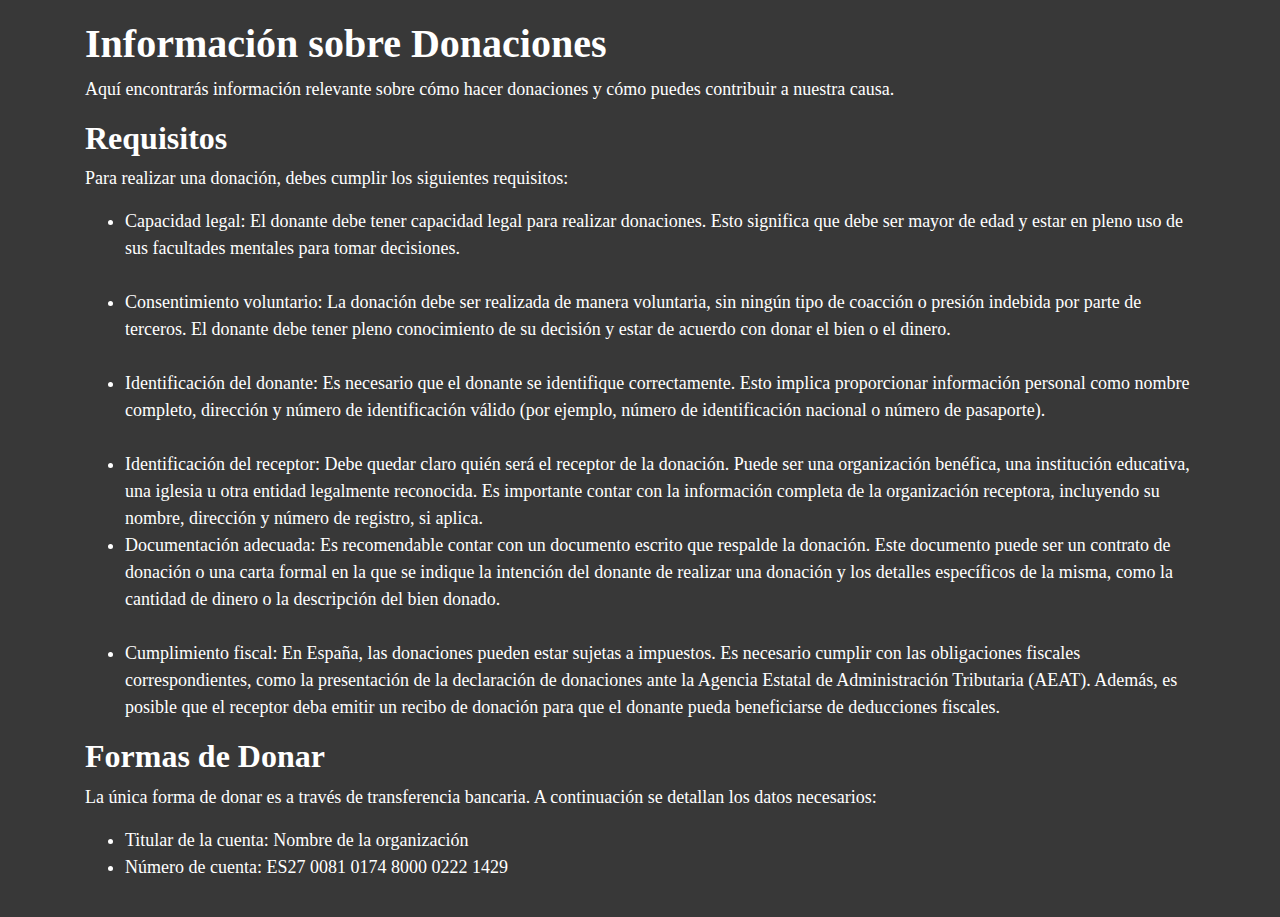
==== donaciones.html @ 733b491b "Add files via upload" ====
<!DOCTYPE html>
<html lang="es">

<head>
  <meta charset="UTF-8">
  <meta name="viewport" content="width=device-width, initial-scale=1.0">
  <title>Información de Donaciones</title>
  <link rel="stylesheet" href="https://maxcdn.bootstrapcdn.com/bootstrap/4.0.0/css/bootstrap.min.css">
  <link rel="stylesheet" href="donaciones.css">
</head>

<body>
  <div class="container">
    <h1>Información sobre Donaciones</h1>
    <p>Aquí encontrarás información relevante sobre cómo hacer donaciones y cómo puedes contribuir a nuestra causa.</p>


    <h2>Requisitos</h2>
    <p>Para realizar una donación, debes cumplir los siguientes requisitos:</p>
    <ul>
      <li>Capacidad legal: El donante debe tener capacidad legal para realizar donaciones. Esto significa que debe ser
        mayor de edad y estar en pleno uso de sus facultades mentales para tomar decisiones.</li><br>
      <li>Consentimiento voluntario: La donación debe ser realizada de manera voluntaria, sin ningún tipo de coacción o
        presión indebida por parte de terceros. El donante debe tener pleno conocimiento de su decisión y estar de
        acuerdo con donar el bien o el dinero.</li><br>
      <li>Identificación del donante: Es necesario que el donante se identifique correctamente. Esto implica
        proporcionar información personal como nombre completo, dirección y número de identificación válido (por
        ejemplo, número de identificación nacional o número de pasaporte).</li><br>
      <li>Identificación del receptor: Debe quedar claro quién será el receptor de la donación. Puede ser una
        organización benéfica, una institución educativa, una iglesia u otra entidad legalmente reconocida. Es
        importante contar con la información completa de la organización receptora, incluyendo su nombre, dirección y
        número de registro, si aplica.</li>
      <li>Documentación adecuada: Es recomendable contar con un documento escrito que respalde la donación. Este
        documento puede ser un contrato de donación o una carta formal en la que se indique la intención del donante de
        realizar una donación y los detalles específicos de la misma, como la cantidad de dinero o la descripción del
        bien donado.</li><br>
      <li>Cumplimiento fiscal: En España, las donaciones pueden estar sujetas a impuestos. Es necesario cumplir con las
        obligaciones fiscales correspondientes, como la presentación de la declaración de donaciones ante la Agencia
        Estatal de Administración Tributaria (AEAT). Además, es posible que el receptor deba emitir un recibo de
        donación para que el donante pueda beneficiarse de deducciones fiscales.</li>
    </ul>

    <h2>Formas de Donar</h2>
    <p>La única forma de donar es a través de transferencia bancaria. A continuación se detallan los datos necesarios:
    </p>
    <ul>
      <li>Titular de la cuenta: Nombre de la organización</li>
      <li>Número de cuenta: ES27 0081 0174 8000 0222 1429</li>
    </ul>

    <script src="https://code.jquery.com/jquery-3.2.1.slim.min.js"></script>
    <script src="https://cdnjs.cloudflare.com/ajax/libs/popper.js/1.12.9/umd/popper.min.js"></script>
    <script src="https://maxcdn.bootstrapcdn.com/bootstrap/4.0.0/js/bootstrap.min.js"></script>
</body>

</html>
---- donaciones.css ----
body{
    background-color: rgb(56, 56, 56) !important;
    font-family: 'Indie Flower', cursive !important;
    font-size: large !important;
    color: #fff !important;
    padding: 20px !important;
}
h1 {
    margin-top: 0;
    font-weight: bold !important;
  }
h2 {
    font-weight: bold !important;
  }

  .legal-text {
    margin-top: 50px;
  }
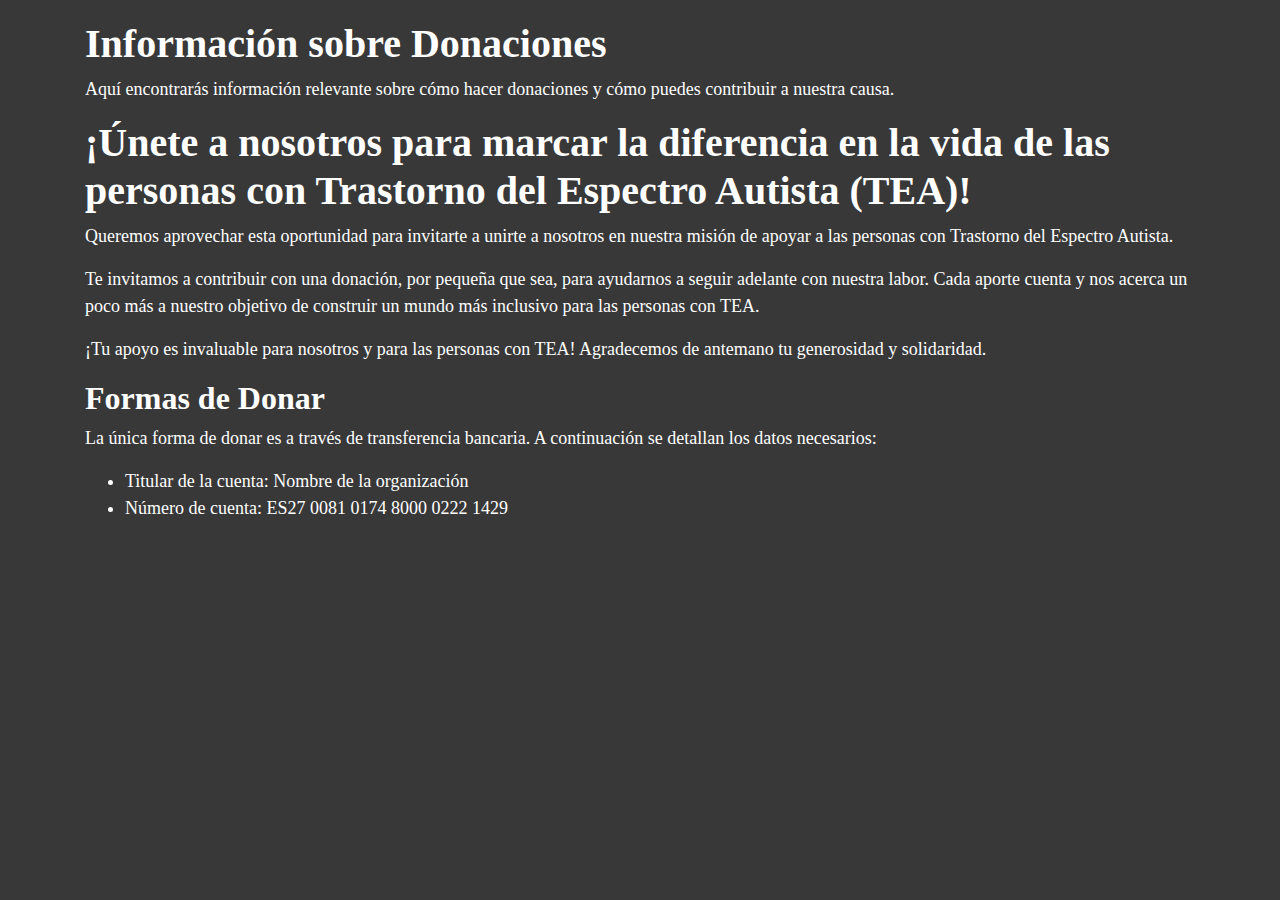
==== commit 2ad8b04f: "Add files via upload" ====
--- a/donaciones.html
+++ b/donaciones.html
@@ -15,30 +15,11 @@
     <p>Aquí encontrarás información relevante sobre cómo hacer donaciones y cómo puedes contribuir a nuestra causa.</p>
 
 
-    <h2>Requisitos</h2>
-    <p>Para realizar una donación, debes cumplir los siguientes requisitos:</p>
-    <ul>
-      <li>Capacidad legal: El donante debe tener capacidad legal para realizar donaciones. Esto significa que debe ser
-        mayor de edad y estar en pleno uso de sus facultades mentales para tomar decisiones.</li><br>
-      <li>Consentimiento voluntario: La donación debe ser realizada de manera voluntaria, sin ningún tipo de coacción o
-        presión indebida por parte de terceros. El donante debe tener pleno conocimiento de su decisión y estar de
-        acuerdo con donar el bien o el dinero.</li><br>
-      <li>Identificación del donante: Es necesario que el donante se identifique correctamente. Esto implica
-        proporcionar información personal como nombre completo, dirección y número de identificación válido (por
-        ejemplo, número de identificación nacional o número de pasaporte).</li><br>
-      <li>Identificación del receptor: Debe quedar claro quién será el receptor de la donación. Puede ser una
-        organización benéfica, una institución educativa, una iglesia u otra entidad legalmente reconocida. Es
-        importante contar con la información completa de la organización receptora, incluyendo su nombre, dirección y
-        número de registro, si aplica.</li>
-      <li>Documentación adecuada: Es recomendable contar con un documento escrito que respalde la donación. Este
-        documento puede ser un contrato de donación o una carta formal en la que se indique la intención del donante de
-        realizar una donación y los detalles específicos de la misma, como la cantidad de dinero o la descripción del
-        bien donado.</li><br>
-      <li>Cumplimiento fiscal: En España, las donaciones pueden estar sujetas a impuestos. Es necesario cumplir con las
-        obligaciones fiscales correspondientes, como la presentación de la declaración de donaciones ante la Agencia
-        Estatal de Administración Tributaria (AEAT). Además, es posible que el receptor deba emitir un recibo de
-        donación para que el donante pueda beneficiarse de deducciones fiscales.</li>
-    </ul>
+    <h1>¡Únete a nosotros para marcar la diferencia en la vida de las personas con Trastorno del Espectro Autista (TEA)!</h1>
+
+    <p>Queremos aprovechar esta oportunidad para invitarte a unirte a nosotros en nuestra misión de apoyar a las personas con Trastorno del Espectro Autista.</p> 
+    <p>Te invitamos a contribuir con una donación, por pequeña que sea, para ayudarnos a seguir adelante con nuestra labor. Cada aporte cuenta y nos acerca un poco más a nuestro objetivo de construir un mundo más inclusivo para las personas con TEA.</p>
+    <p>¡Tu apoyo es invaluable para nosotros y para las personas con TEA! Agradecemos de antemano tu generosidad y solidaridad.</p>
 
     <h2>Formas de Donar</h2>
     <p>La única forma de donar es a través de transferencia bancaria. A continuación se detallan los datos necesarios:
@@ -51,6 +32,7 @@
     <script src="https://code.jquery.com/jquery-3.2.1.slim.min.js"></script>
     <script src="https://cdnjs.cloudflare.com/ajax/libs/popper.js/1.12.9/umd/popper.min.js"></script>
     <script src="https://maxcdn.bootstrapcdn.com/bootstrap/4.0.0/js/bootstrap.min.js"></script>
-</body>
+  </div>
+  </body>
 
 </html>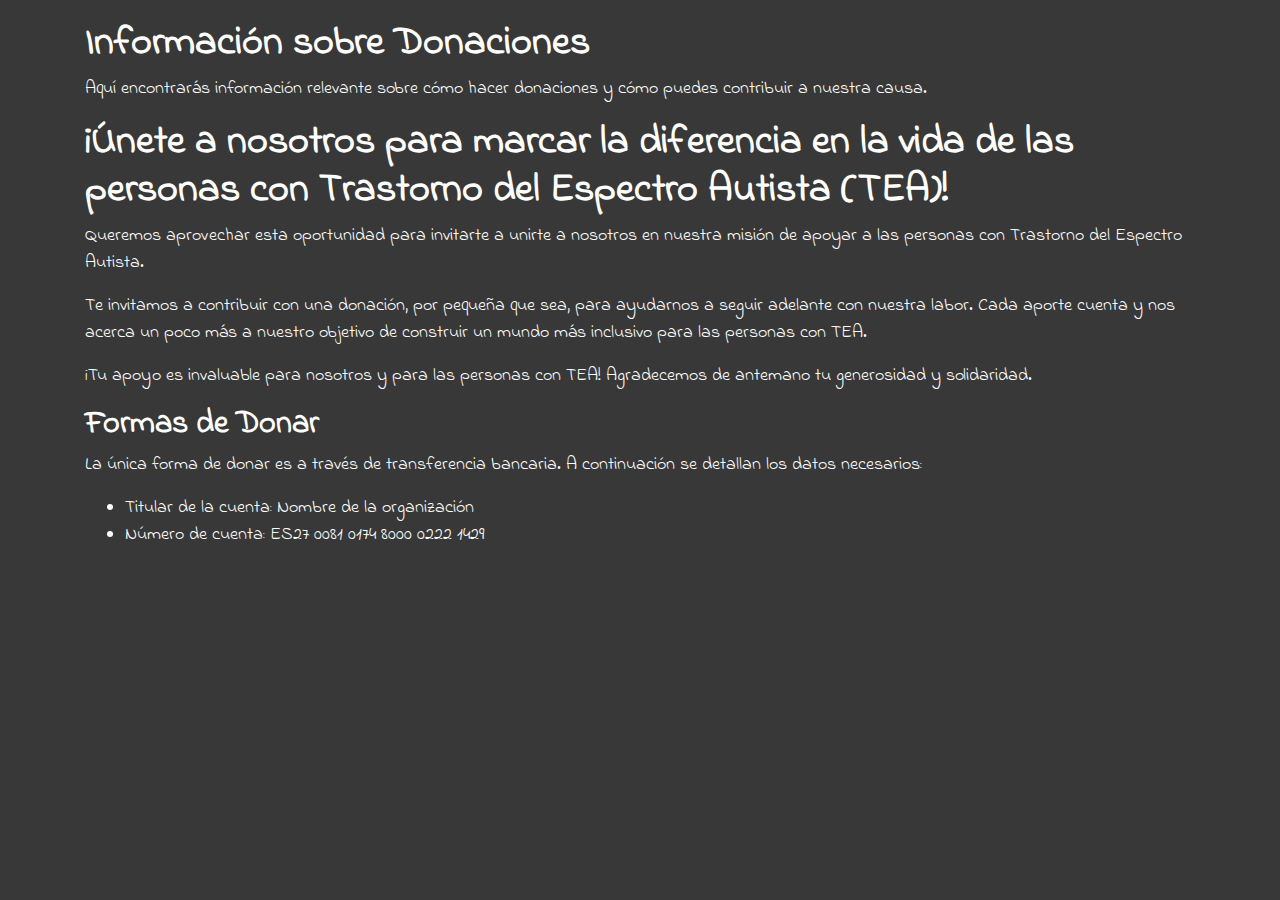
==== commit 925f81a8: "Add files via upload" ====
--- a/donaciones.html
+++ b/donaciones.html
@@ -7,6 +7,10 @@
   <title>Información de Donaciones</title>
   <link rel="stylesheet" href="https://maxcdn.bootstrapcdn.com/bootstrap/4.0.0/css/bootstrap.min.css">
   <link rel="stylesheet" href="donaciones.css">
+  
+  <link rel="preconnect" href="https://fonts.googleapis.com">
+  <link rel="preconnect" href="https://fonts.gstatic.com" crossorigin>
+  <link href="https://fonts.googleapis.com/css2?family=Indie+Flower&display=swap" rel="stylesheet">
 </head>
 
 <body>
